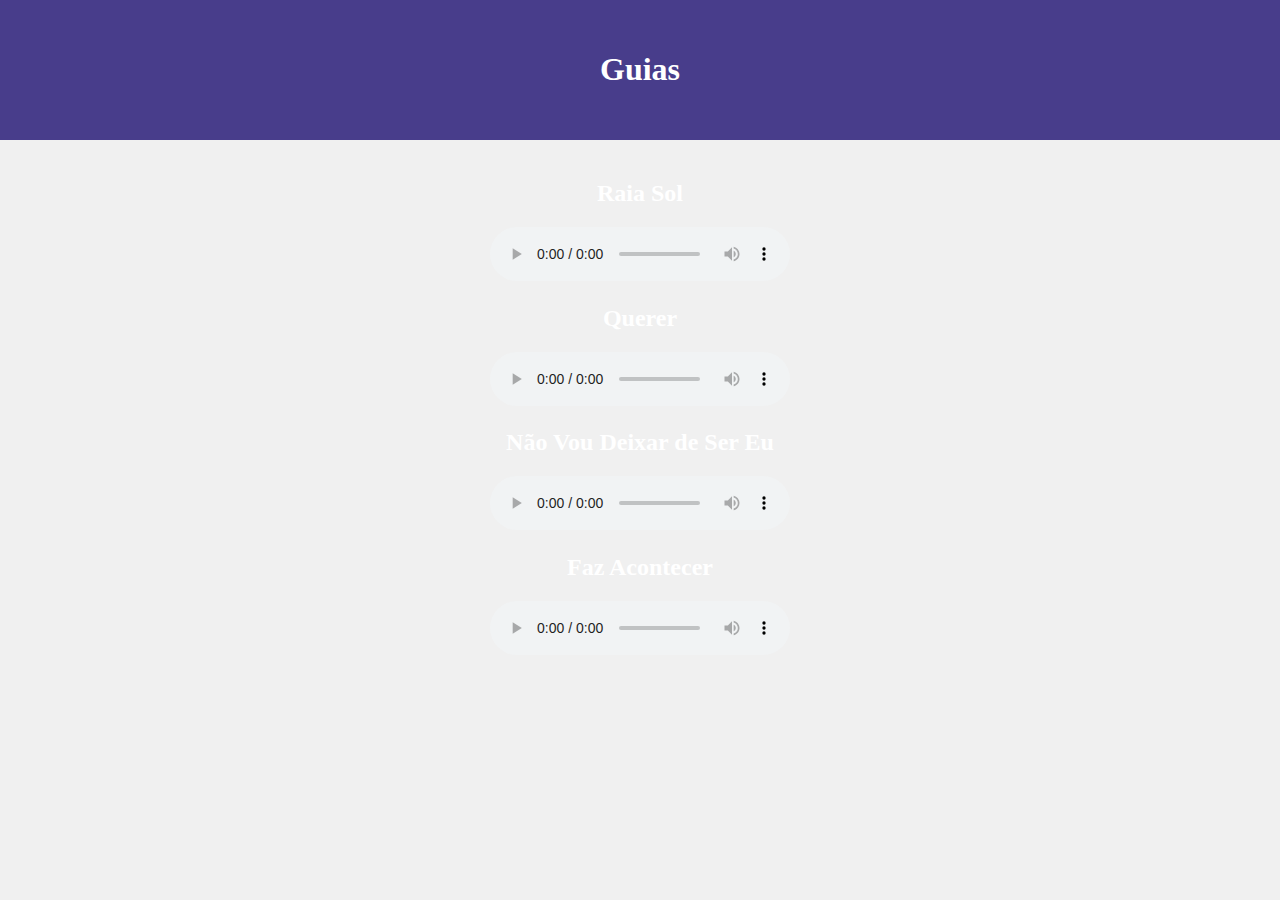
==== autorais.html @ 065f661e "Update autorais.html" ====
<!DOCTYPE html>
<html>
<head>
    <title>Músicas Autorais</title>
    <style>
        body {
            font-family: Georgia, serif;
            background-color: #f0f0f0;
            margin: 0;
            padding: 0;
        }

        #header {
            background-color: #483D8B;
            color: #fff;
            text-align: center;
            padding: 30px;
        }

        #profile-image {
       
            max-width: 200px;
            border-radius: 50%;
            display: block;
            margin: 0 auto;
        }

        #main-content {
            padding: 20px;
            text-align: center
            
        }
  
    </style>
</head>

<BODY background="guita.jpg" margin-top: 45px>
    
<body>
    <div id="header">
        <h1>Guias</h1>
    </div>

        <div id="main-content">

            
                    
        <h2 style="color:white;">Raia Sol</h2>
      <audio controls>
  <source src="raiasol.mp4" type="audio/mpeg">
Your browser does not support the audio element.
</audio>

        <h2 style="color:white;">Querer</h2>
      <audio controls>
  <source src="querer.mp4" type="audio/mpeg">
Your browser does not support the audio element.
</audio>

        <h2 style="color:white;">Não Vou Deixar de Ser Eu</h2>
      <audio controls>
  <source src="naovoudeixar.mp4" type="audio/mpeg">
Your browser does not support the audio element.
</audio>

        <h2 style="color:white;">Faz Acontecer</h2>
      <audio controls>
  <source src="fazacontecer.mp4" type="audio/mpeg">
Your browser does not support the audio element.
</audio>


        </body>
</html>
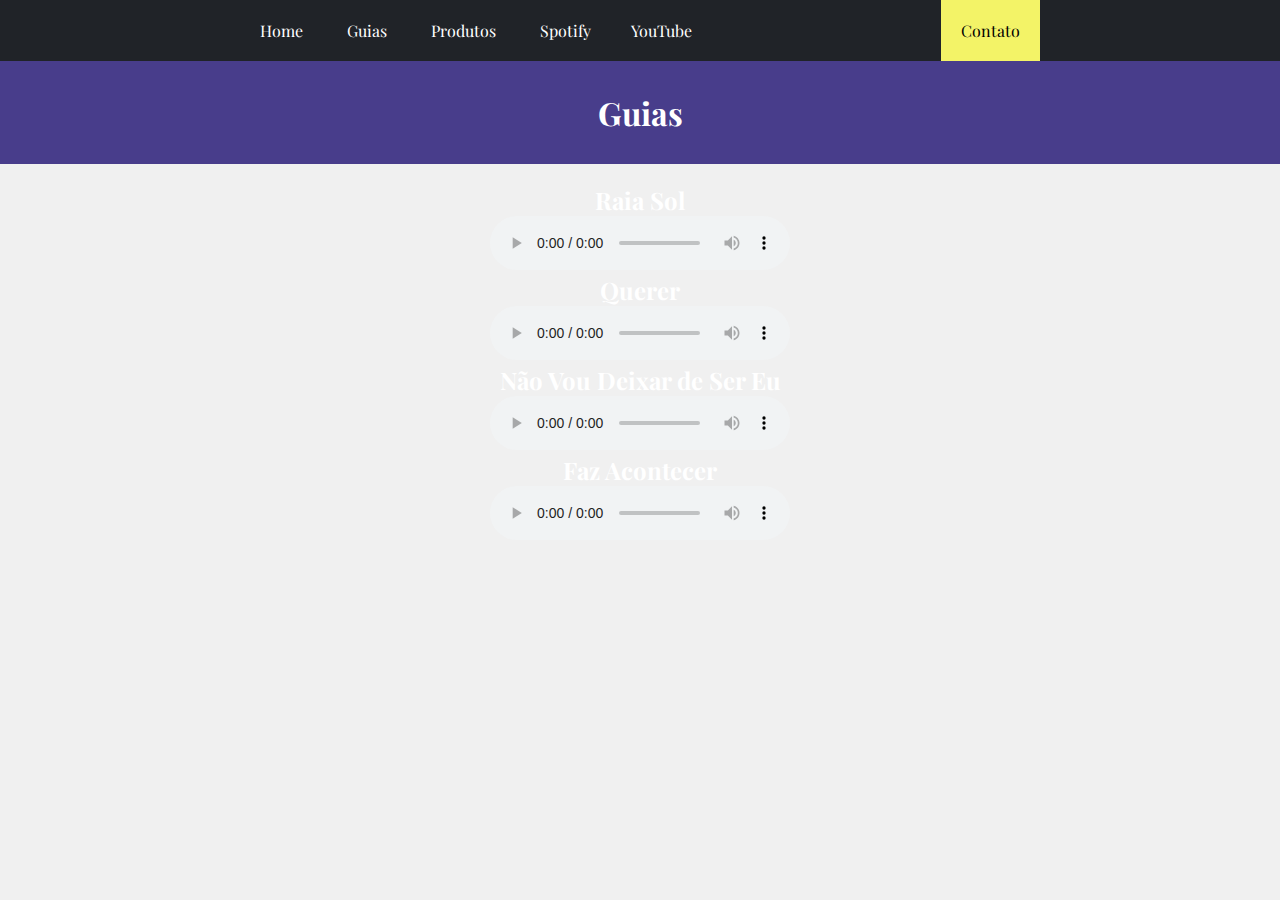
==== commit 27ec4125: "Update autorais.html" ====
--- a/autorais.html
+++ b/autorais.html
@@ -1,7 +1,27 @@
 <!DOCTYPE html>
 <html>
 <head>
-    <title>Músicas Autorais</title>
+<meta charset="UTF-8">
+<meta name="viewport" content="width=device-width, initial-scale=1.0">
+<title>Guias</title>
+</head>
+
+<link rel="stylesheet" href="style.css">
+
+<body>
+
+<nav id="menu-h">
+<ul>
+<li><a href="video.html">Home</a></li>
+<li><a href="autorais.html">Guias</a></li>
+<li><a href="cards.html">Produtos</a></li>
+<li><a href="spotify.html">Spotify</a</li>
+<li><a href="https://www.youtube.com/channel/UCpn0Ke2a3GwJyggU177TofQ">YouTube</a></li>
+<li><a href="curriculo.html">Contato</a></li>
+</ul>
+</nav>
+
+    
     <style>
         body {
             font-family: Georgia, serif;
--- a/style.css
+++ b/style.css
@@ -0,0 +1,55 @@
+@import url('https://fonts.googleapis.com/css2?family=Playfair+Display:ital,wght@0,400..900;1,400..900&display=swap');
+
+* {
+margin: 0 auto;
+padding: 0;
+box-sizing: border-box;
+font-family: 'playfair display';
+}
+
+#menu-h{
+background-color:rgb(32, 35, 40);
+}
+
+#menu-h ul{
+max-width: 800px;
+list-style: none;
+padding: 0;
+background-color:rgb(32, 35, 40);
+}
+
+#menu-h ul li{
+display: inline;
+}
+
+#menu-h ul li a{
+
+color:#fff;
+padding: 20px;
+text-decoration: none;
+display: inline-block;
+transition: background .4s;
+
+}
+
+#menu-h ul li a:hover{
+
+    background-color:#ee8b1a;
+
+    }
+
+#menu-h ul li:last-child a {
+
+      float: right;
+      background-color:rgb(243, 243, 103);
+      color: black;
+        }
+
+        #menu-h ul li:last-child a:hover{
+            background-color:#ee8b1a;
+        }
+
+body{
+
+    background-color: rgb(50, 39, 117);
+}
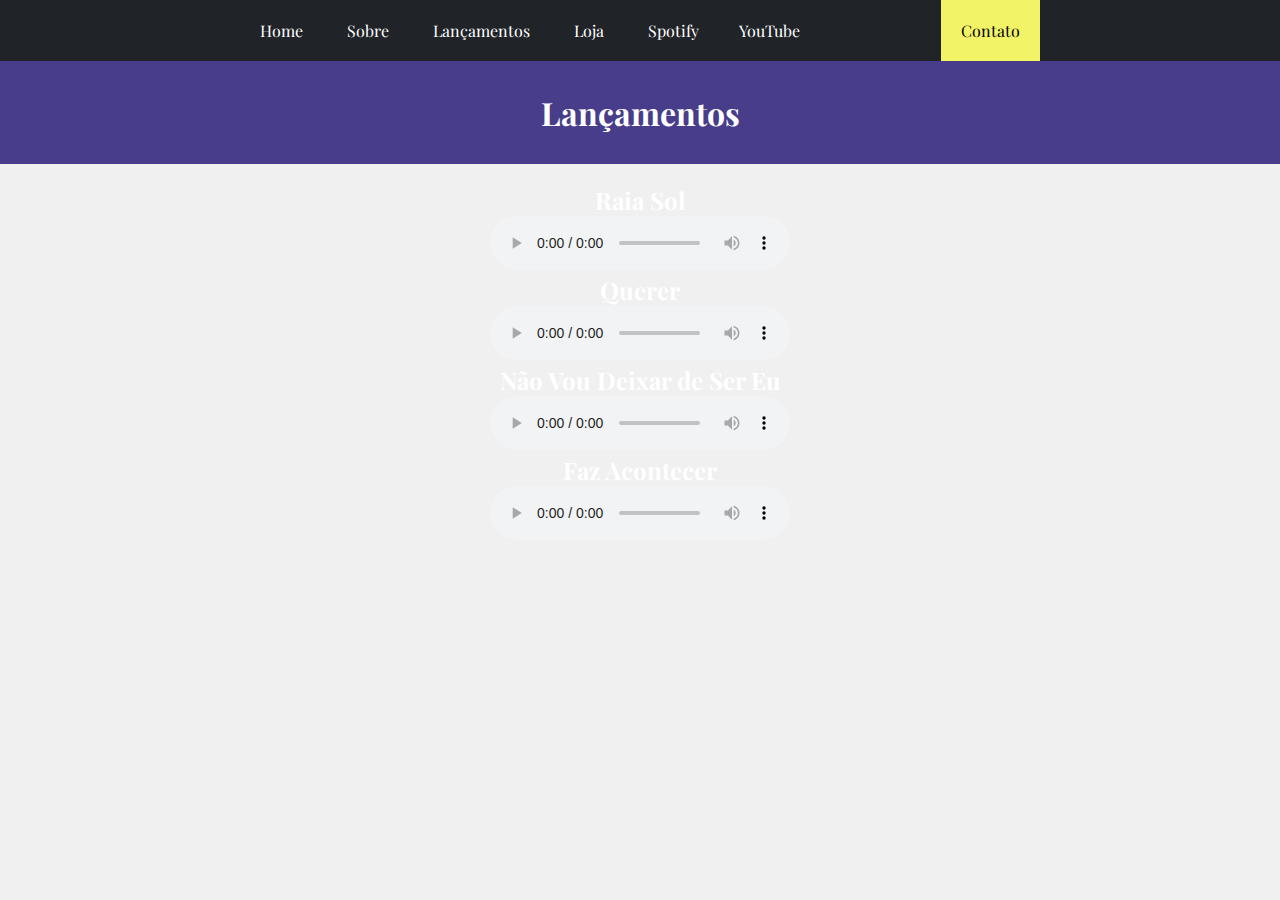
==== commit 33657e32: "Update autorais.html" ====
--- a/autorais.html
+++ b/autorais.html
@@ -3,7 +3,7 @@
 <head>
 <meta charset="UTF-8">
 <meta name="viewport" content="width=device-width, initial-scale=1.0">
-<title>Guias</title>
+<title>Lançamentos</title>
 </head>
 
 <link rel="stylesheet" href="style.css">
@@ -12,11 +12,12 @@
 
 <nav id="menu-h">
 <ul>
-<li><a href="video.html">Home</a></li>
-<li><a href="autorais.html">Guias</a></li>
-<li><a href="cards.html">Produtos</a></li>
-<li><a href="spotify.html">Spotify</a</li>
-<li><a href="https://www.youtube.com/channel/UCpn0Ke2a3GwJyggU177TofQ">YouTube</a></li>
+<li><a href="index.html">Home</a></li>
+<li><a href="curriculo.html">Sobre</a></li>
+<li><a href="autorais.html">Lançamentos</a></li>
+<li><a href="cards.html">Loja</a></li>
+<li><a href="https://open.spotify.com/intl-pt/artist/2TMlbnArb0kxke9WFQMruB">Spotify</a</li>
+<li><a href="https://www.youtube.com/channel/UCpn0Ke2a3GwJyggU177TofQ" base target="_blank">YouTube</a></li>
 <li><a href="curriculo.html">Contato</a></li>
 </ul>
 </nav>
@@ -58,7 +59,7 @@
     
 <body>
     <div id="header">
-        <h1>Guias</h1>
+        <h1>Lançamentos</h1>
     </div>
 
         <div id="main-content">
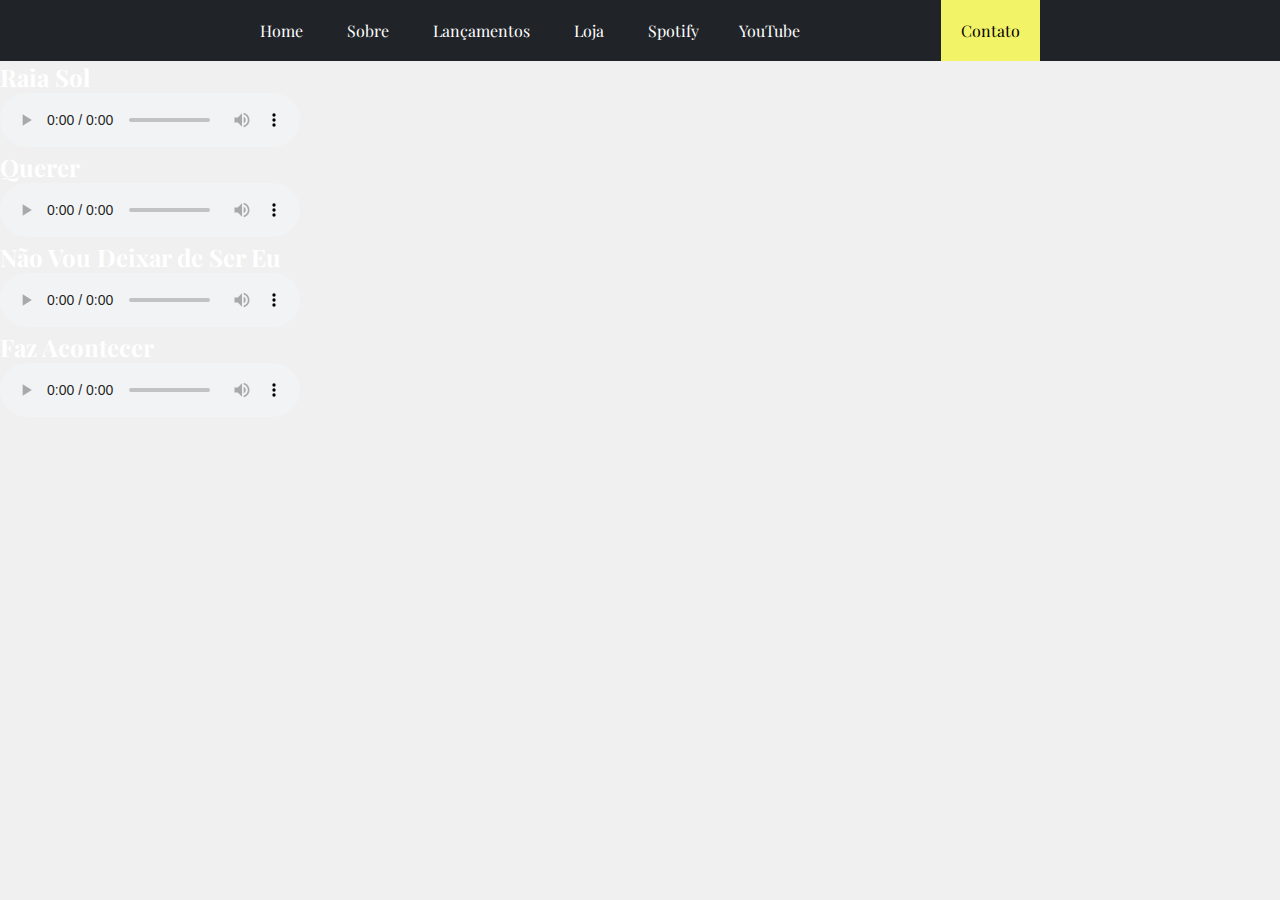
==== commit 18ea1a0b: "Update autorais.html" ====
--- a/autorais.html
+++ b/autorais.html
@@ -13,12 +13,12 @@
 <nav id="menu-h">
 <ul>
 <li><a href="index.html">Home</a></li>
-<li><a href="curriculo.html">Sobre</a></li>
+<li><a href="sobre.html">Sobre</a></li>
 <li><a href="autorais.html">Lançamentos</a></li>
-<li><a href="cards.html">Loja</a></li>
+<li><a href="homecards.html">Loja</a></li>
 <li><a href="https://open.spotify.com/intl-pt/artist/2TMlbnArb0kxke9WFQMruB">Spotify</a</li>
 <li><a href="https://www.youtube.com/channel/UCpn0Ke2a3GwJyggU177TofQ" base target="_blank">YouTube</a></li>
-<li><a href="curriculo.html">Contato</a></li>
+<li><a href="contato.html">Contato</a></li>
 </ul>
 </nav>
 
@@ -31,41 +31,12 @@
             padding: 0;
         }
 
-        #header {
-            background-color: #483D8B;
-            color: #fff;
-            text-align: center;
-            padding: 30px;
-        }
-
-        #profile-image {
        
-            max-width: 200px;
-            border-radius: 50%;
-            display: block;
-            margin: 0 auto;
-        }
-
-        #main-content {
-            padding: 20px;
-            text-align: center
-            
-        }
-  
     </style>
-</head>
 
 <BODY background="guita.jpg" margin-top: 45px>
     
-<body>
-    <div id="header">
-        <h1>Lançamentos</h1>
-    </div>
-
-        <div id="main-content">
-
-            
-                    
+        
         <h2 style="color:white;">Raia Sol</h2>
       <audio controls>
   <source src="raiasol.mp4" type="audio/mpeg">
@@ -90,6 +61,11 @@
 Your browser does not support the audio element.
 </audio>
 
+        <div>
+            
+        <iframe width="560" height="315" src="https://www.youtube.com/embed/DtzCu7ZswdU?si=_iaU1rNFc02feaey" title="YouTube video player" frameborder="0" allow="accelerometer; autoplay; clipboard-write; encrypted-media; gyroscope; picture-in-picture; web-share" referrerpolicy="strict-origin-when-cross-origin" allowfullscreen></iframe>
 
-        </body>
+    </div>
+    
+    </body>
 </html>
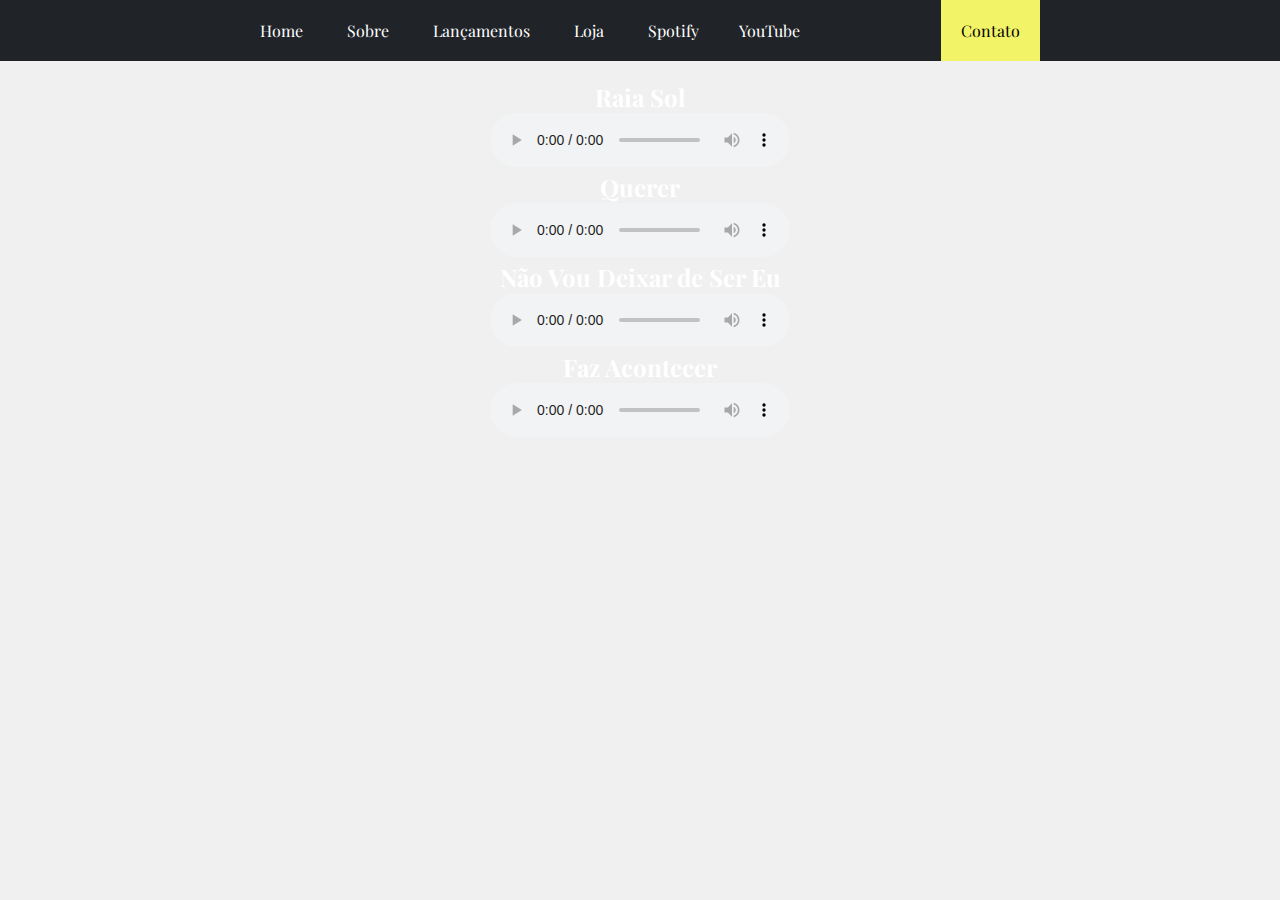
==== commit 1426d378: "Update autorais.html" ====
--- a/autorais.html
+++ b/autorais.html
@@ -30,38 +30,44 @@
             margin: 0;
             padding: 0;
         }
-
-       
+#main-content {
+            padding: 20px;
+            text-align: center
+}
     </style>
 
 <BODY background="guita.jpg" margin-top: 45px>
     
-        
-        <h2 style="color:white;">Raia Sol</h2>
+        <div id="main-content">
+
+            <h2 style="color:white; align:center">Raia Sol</h2>
       <audio controls>
   <source src="raiasol.mp4" type="audio/mpeg">
 Your browser does not support the audio element.
 </audio>
 
-        <h2 style="color:white;">Querer</h2>
+        <h2 style="color:white; align:center;">Querer</h2>
       <audio controls>
   <source src="querer.mp4" type="audio/mpeg">
 Your browser does not support the audio element.
 </audio>
 
-        <h2 style="color:white;">Não Vou Deixar de Ser Eu</h2>
+        <h2 style="color:white; align:center;">Não Vou Deixar de Ser Eu</h2>
       <audio controls>
   <source src="naovoudeixar.mp4" type="audio/mpeg">
 Your browser does not support the audio element.
 </audio>
 
-        <h2 style="color:white;">Faz Acontecer</h2>
+        <h2 style="color:white; align:center;">Faz Acontecer</h2>
       <audio controls>
   <source src="fazacontecer.mp4" type="audio/mpeg">
 Your browser does not support the audio element.
 </audio>
 
-        <div>
+            
+        </div>
+
+    <div id="main-content">
             
         <iframe width="560" height="315" src="https://www.youtube.com/embed/DtzCu7ZswdU?si=_iaU1rNFc02feaey" title="YouTube video player" frameborder="0" allow="accelerometer; autoplay; clipboard-write; encrypted-media; gyroscope; picture-in-picture; web-share" referrerpolicy="strict-origin-when-cross-origin" allowfullscreen></iframe>
 
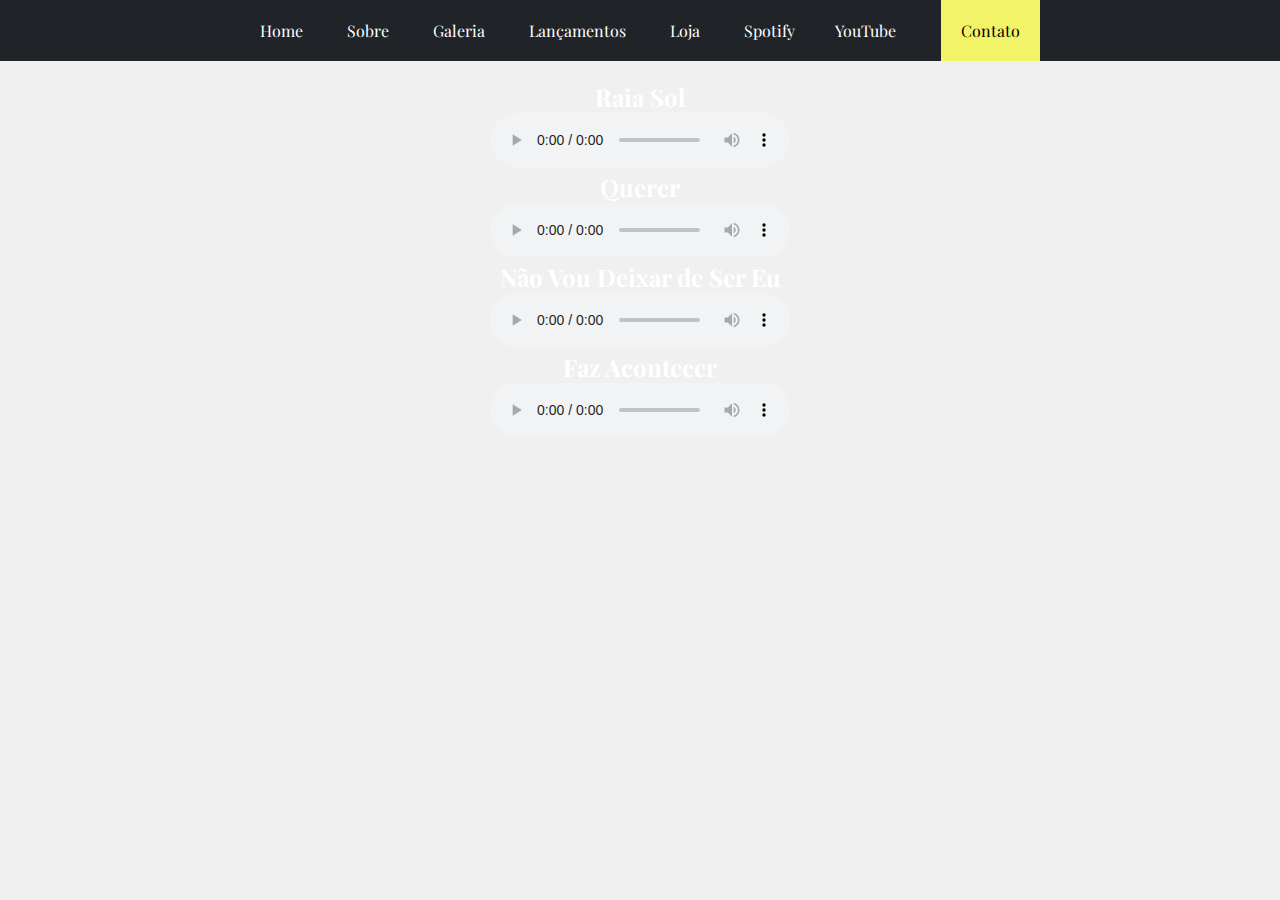
==== commit d6f38a41: "Update autorais.html" ====
--- a/autorais.html
+++ b/autorais.html
@@ -14,6 +14,7 @@
 <ul>
 <li><a href="index.html">Home</a></li>
 <li><a href="sobre.html">Sobre</a></li>
+<li><a href="galeria.html">Galeria</a></li>
 <li><a href="autorais.html">Lançamentos</a></li>
 <li><a href="homecards.html">Loja</a></li>
 <li><a href="https://open.spotify.com/intl-pt/artist/2TMlbnArb0kxke9WFQMruB">Spotify</a</li>
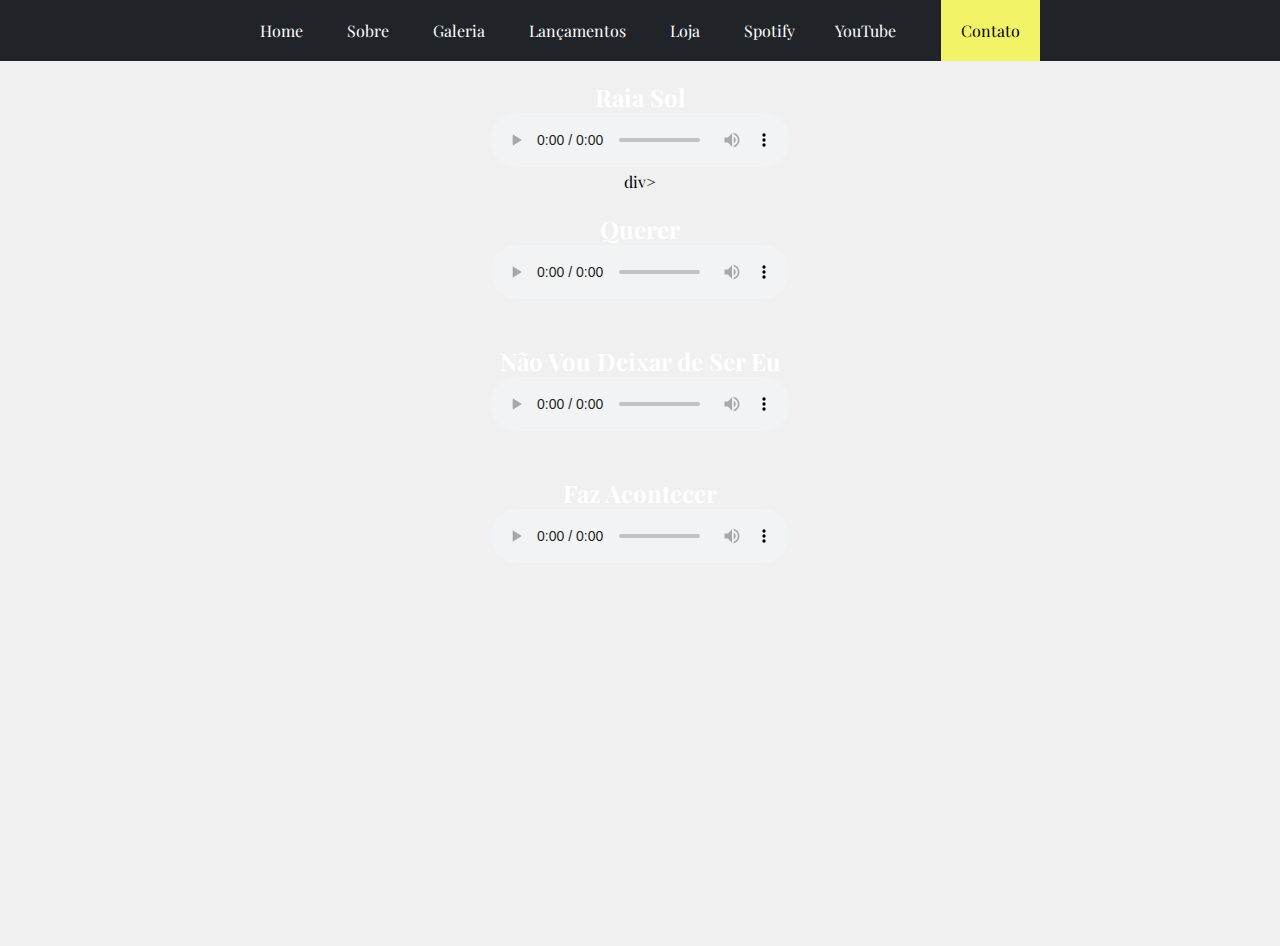
==== commit 7247fa3c: "Update autorais.html" ====
--- a/autorais.html
+++ b/autorais.html
@@ -40,32 +40,40 @@
 <BODY background="guita.jpg" margin-top: 45px>
     
         <div id="main-content">
-
+<div>
             <h2 style="color:white; align:center">Raia Sol</h2>
       <audio controls>
   <source src="raiasol.mp4" type="audio/mpeg">
 Your browser does not support the audio element.
 </audio>
-
+</div>div>
+    <br>
+        </br>
+            <div>
         <h2 style="color:white; align:center;">Querer</h2>
       <audio controls>
   <source src="querer.mp4" type="audio/mpeg">
 Your browser does not support the audio element.
 </audio>
-
-        <h2 style="color:white; align:center;">Não Vou Deixar de Ser Eu</h2>
+                <div>
+<br>
+                </br>
+        <div>
+            <h2 style="color:white; align:center;">Não Vou Deixar de Ser Eu</h2>
       <audio controls>
   <source src="naovoudeixar.mp4" type="audio/mpeg">
 Your browser does not support the audio element.
 </audio>
-
+        </div>
+<br>
+                </br>
         <h2 style="color:white; align:center;">Faz Acontecer</h2>
       <audio controls>
   <source src="fazacontecer.mp4" type="audio/mpeg">
 Your browser does not support the audio element.
 </audio>
 
-            
+      <br>      
         </div>
 
     <div id="main-content">
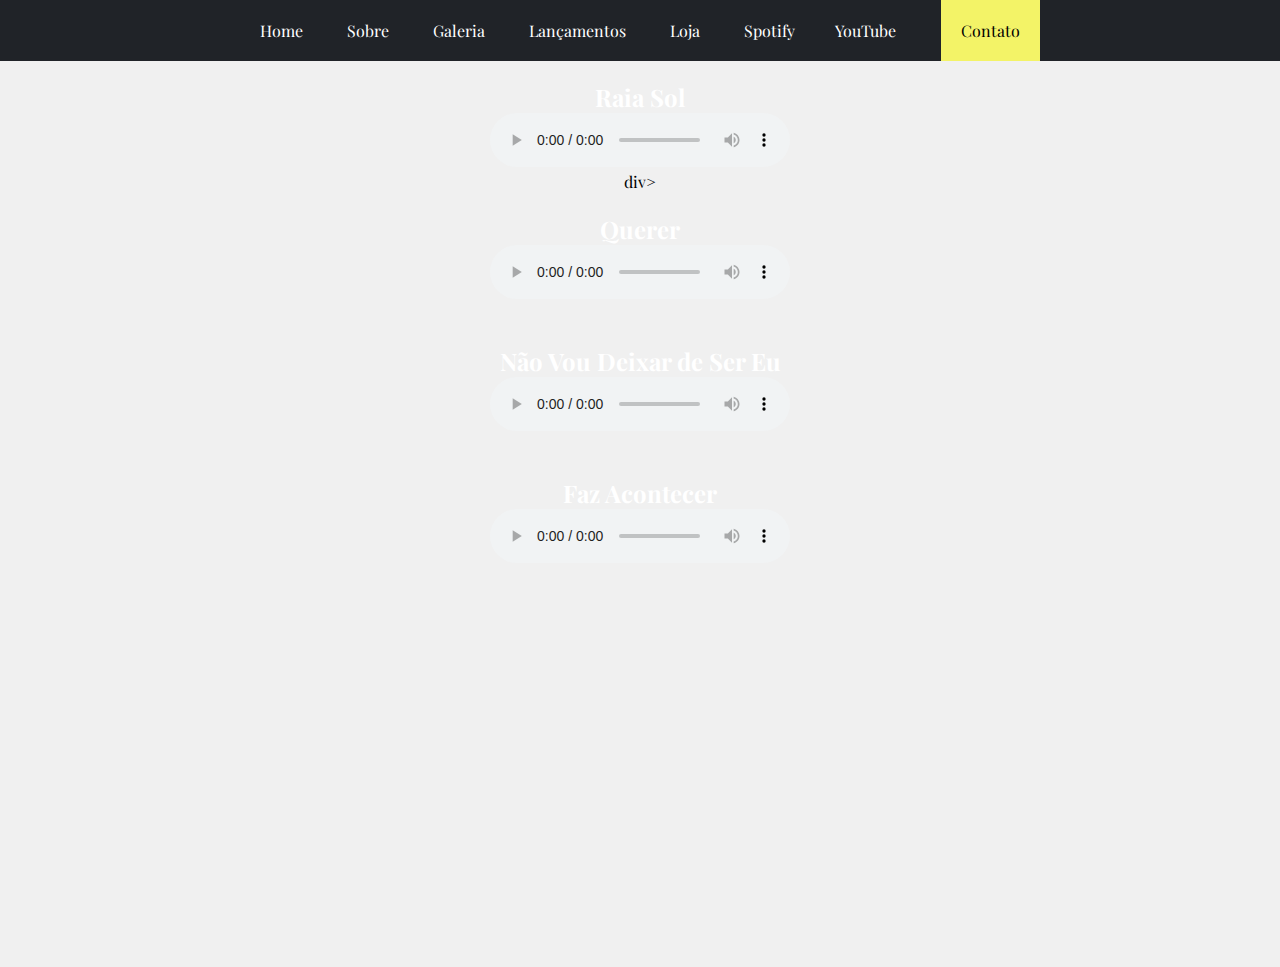
==== commit 6c228465: "Update autorais.html" ====
--- a/autorais.html
+++ b/autorais.html
@@ -73,14 +73,14 @@
 Your browser does not support the audio element.
 </audio>
 
-      <br>      
-        </div>
-
+      <br>
+                </br>
+        
     <div id="main-content">
             
         <iframe width="560" height="315" src="https://www.youtube.com/embed/DtzCu7ZswdU?si=_iaU1rNFc02feaey" title="YouTube video player" frameborder="0" allow="accelerometer; autoplay; clipboard-write; encrypted-media; gyroscope; picture-in-picture; web-share" referrerpolicy="strict-origin-when-cross-origin" allowfullscreen></iframe>
 
     </div>
-    
+                </div>
     </body>
 </html>
